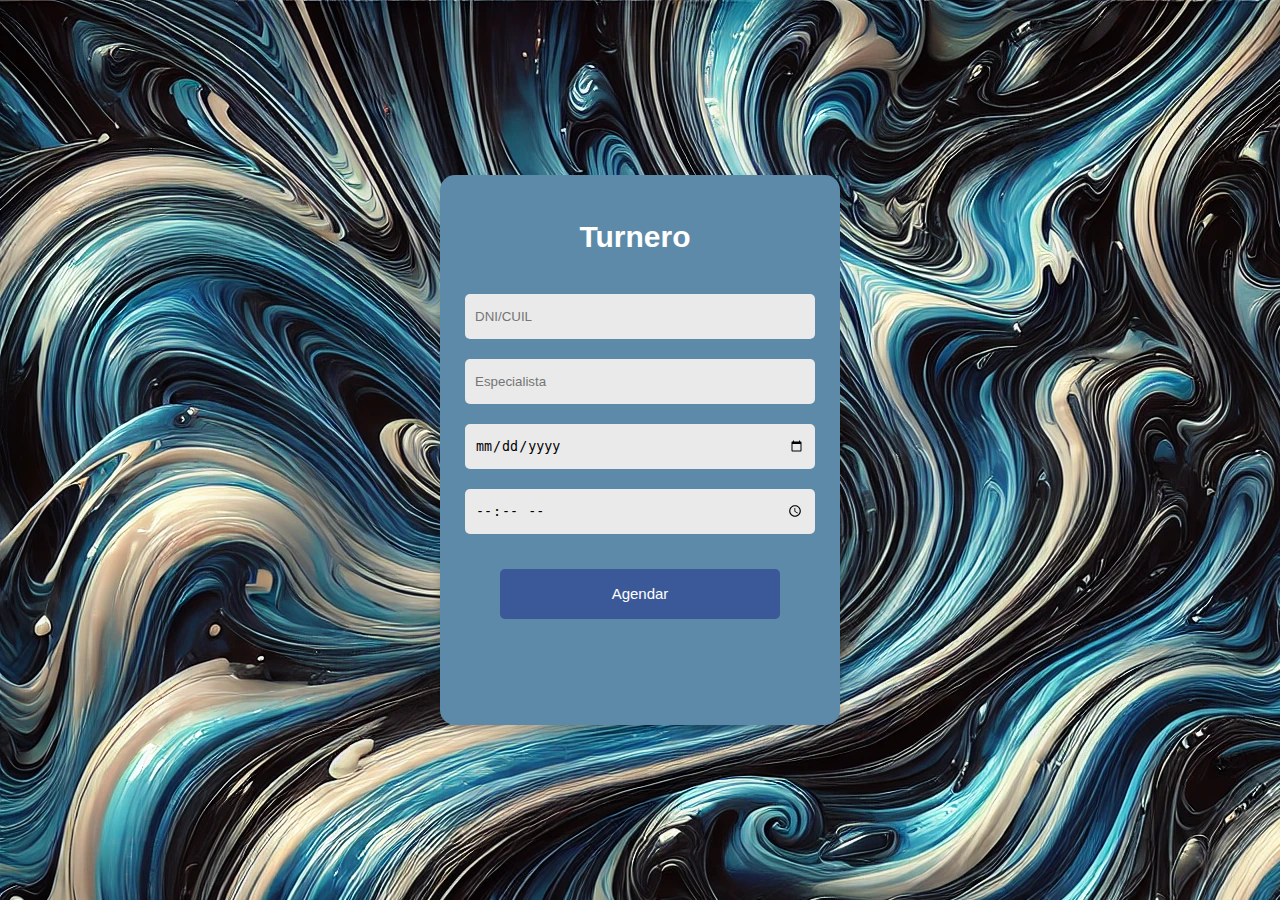
==== turnero.html @ 8926444a "lolo" ====
<!DOCTYPE html>
<html lang="es">
<head>
    <meta charset="UTF-8">
    <meta name="viewport" content="width=device-width, initial-scale=1.0">
    <title>Turnero</title>
    <link rel="stylesheet" href="Styles\styles.css">
</head>
<body>
    <header>

    </header>

    <main>
        <div class="turnero-box">
            <h2>Turnero</h2>
            <input type="text" placeholder="DNI/CUIL" required>
            <input type="text" placeholder="Especialista" required>
            <input type="date" placeholder="Fecha" required>
            <input type="time" placeholder="Hora" required>
            <button>Agendar</button>
        </div>
    </main>

    <footer>

    </footer>

    <script src="script.js"></script>
</body>
</html>
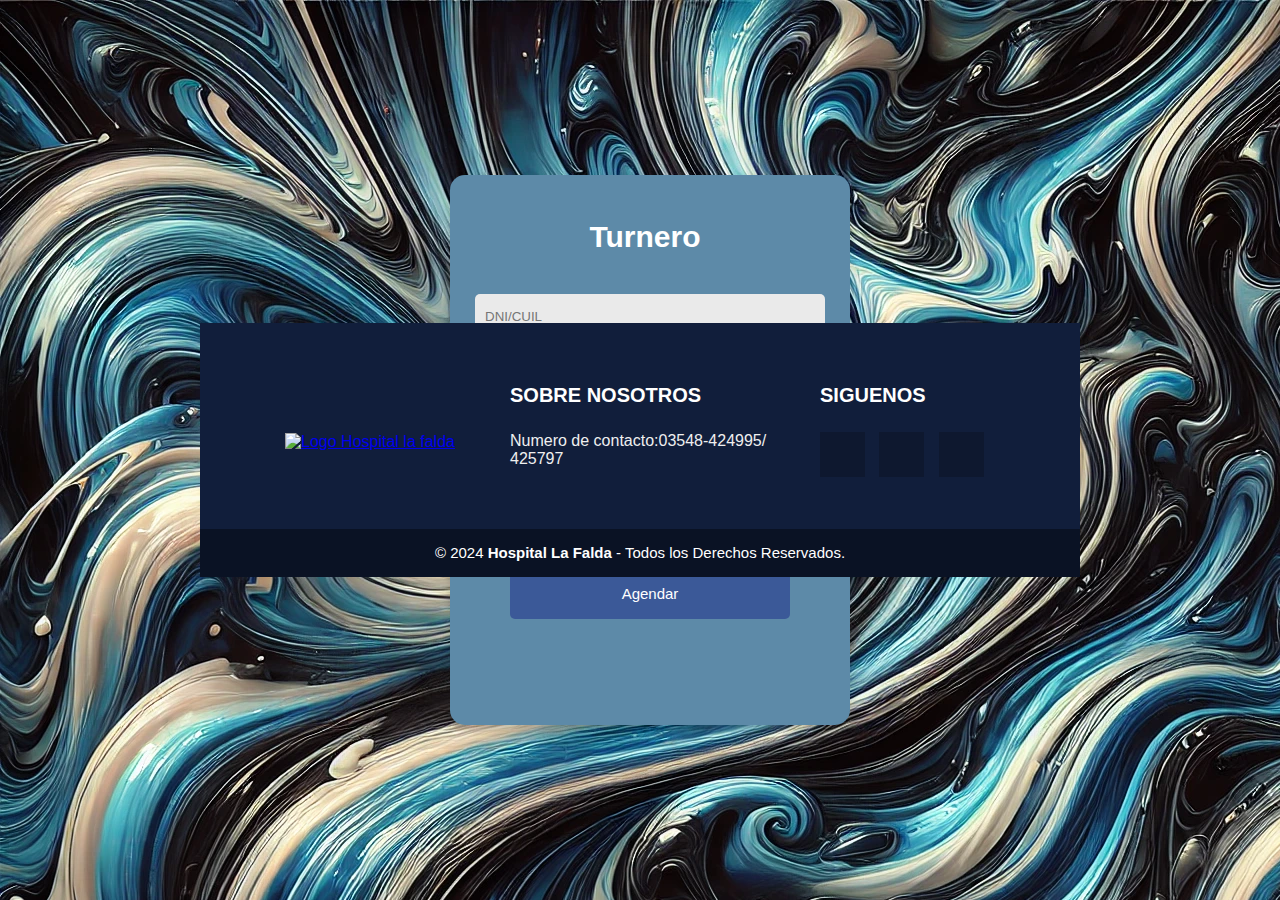
==== commit a0e20cae: "e" ====
--- a/turnero.html
+++ b/turnero.html
@@ -6,10 +6,11 @@
     <meta name="viewport" content="width=device-width, initial-scale=1.0">
     <title>Turnero</title>
     <link rel="stylesheet" href="Styles\styles.css">
+    <link rel="stylesheet" href="Styles\footer.css">
 </head>
 <body>
     <header>
-
+      
     </header>
 
     <main>
@@ -23,8 +24,33 @@
         </div>
     </main>
 
-    <footer>
-
+    <footer class="pie-pagina">
+        <div class="grupo-1">
+            <div class="box">
+                <figure>
+                    <a href="#">
+                        <img src="img/LogoLafalda.png" alt="Logo Hospital la falda">
+                    </a>
+                </figure>
+            </div>
+            <div class="box">
+                <h2>SOBRE NOSOTROS</h2>
+                <p>Numero de contacto:03548-424995/ 425797</p>
+                <p></p>
+            </div>
+            <div class="box">
+                <h2>SIGUENOS</h2>
+                <div class="red-social">
+                    <a href="https://m.facebook.com/profile.php?id=139734213332828" class="fa fa-facebook" aria-hidden="true"></a>
+                    <a href="#" class="fa fa-instagram"></a>
+                    <a href="#" class="fa fa-twitter"></a>
+             
+                </div>
+            </div>
+        </div>
+        <div class="grupo-2">
+            <small>&copy; 2024 <b>Hospital La Falda</b> - Todos los Derechos Reservados.</small>
+        </div>
     </footer>
 
     <script src="script.js"></script>
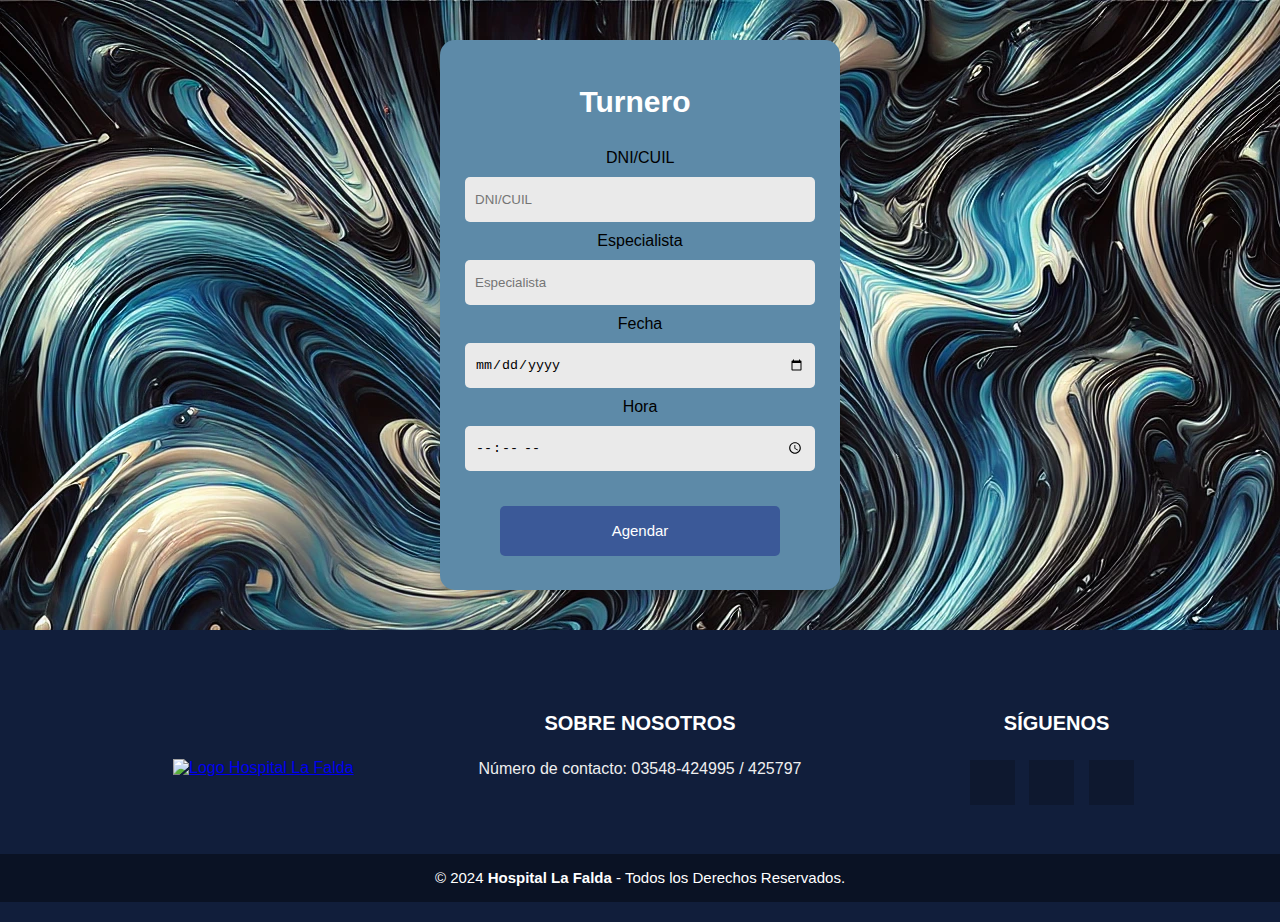
==== commit e889bcb7: "mateo se la come duro le gusta la lechita" ====
--- a/turnero.html
+++ b/turnero.html
@@ -1,57 +1,66 @@
-
 <!DOCTYPE html>
 <html lang="es">
 <head>
     <meta charset="UTF-8">
     <meta name="viewport" content="width=device-width, initial-scale=1.0">
     <title>Turnero</title>
-    <link rel="stylesheet" href="Styles\styles.css">
-    <link rel="stylesheet" href="Styles\footer.css">
+    <link rel="stylesheet" href="Styles/styles.css">
+    <link rel="stylesheet" href="Styles/footer.css">
 </head>
 <body>
     <header>
-      
+        <!-- Aquí podrías agregar el contenido del encabezado -->
     </header>
 
     <main>
-        <div class="turnero-box">
-            <h2>Turnero</h2>
-            <input type="text" placeholder="DNI/CUIL" required>
-            <input type="text" placeholder="Especialista" required>
-            <input type="date" placeholder="Fecha" required>
-            <input type="time" placeholder="Hora" required>
-            <button>Agendar</button>
-        </div>
+        <center>
+            <div class="turnero-box">
+                <h2>Turnero</h2>
+                <form>
+                    <label for="dni">DNI/CUIL</label>
+                    <input type="text" id="dni" name="dni" placeholder="DNI/CUIL" required>
+                    
+                    <label for="especialista">Especialista</label>
+                    <input type="text" id="especialista" name="especialista" placeholder="Especialista" required>
+                    
+                    <label for="fecha">Fecha</label>
+                    <input type="date" id="fecha" name="fecha" required>
+                    
+                    <label for="hora">Hora</label>
+                    <input type="time" id="hora" name="hora" required>
+                    
+                    <button type="submit">Agendar</button>
+                </form>
+            </div>
+        </center>
     </main>
 
-    <footer class="pie-pagina">
-        <div class="grupo-1">
-            <div class="box">
-                <figure>
-                    <a href="#">
-                        <img src="img/LogoLafalda.png" alt="Logo Hospital la falda">
-                    </a>
-                </figure>
-            </div>
-            <div class="box">
-                <h2>SOBRE NOSOTROS</h2>
-                <p>Numero de contacto:03548-424995/ 425797</p>
-                <p></p>
-            </div>
-            <div class="box">
-                <h2>SIGUENOS</h2>
-                <div class="red-social">
-                    <a href="https://m.facebook.com/profile.php?id=139734213332828" class="fa fa-facebook" aria-hidden="true"></a>
-                    <a href="#" class="fa fa-instagram"></a>
-                    <a href="#" class="fa fa-twitter"></a>
-             
+        <footer class="pie-pagina">
+            <div class="grupo-1">
+                <div class="box">
+                    <figure>
+                        <a href="#">
+                            <img src="img/LogoLafalda.png" alt="Logo Hospital La Falda">
+                        </a>
+                    </figure>
+                </div>
+                <div class="box">
+                    <h2>SOBRE NOSOTROS</h2>
+                    <p>Número de contacto: 03548-424995 / 425797</p>
+                </div>
+                <div class="box">
+                    <h2>SÍGUENOS</h2>
+                    <div class="red-social">
+                        <a href="https://m.facebook.com/profile.php?id=139734213332828" class="fa fa-facebook" aria-hidden="true"></a>
+                        <a href="#" class="fa fa-instagram"></a>
+                        <a href="#" class="fa fa-twitter"></a>
+                    </div>
                 </div>
             </div>
-        </div>
-        <div class="grupo-2">
-            <small>&copy; 2024 <b>Hospital La Falda</b> - Todos los Derechos Reservados.</small>
-        </div>
-    </footer>
+            <div class="grupo-2">
+                <small>&copy; 2024 <b>Hospital La Falda</b> - Todos los Derechos Reservados.</small>
+            </div>
+        </footer>
 
     <script src="script.js"></script>
 </body>
--- a/Styles/styles.css
+++ b/Styles/styles.css
@@ -0,0 +1,79 @@
+
+body {
+    
+    margin: 0;
+    font-family: Arial, sans-serif;
+    display: flex;
+    justify-content: center;
+    align-items: center;
+    height: 100vh;
+    background-color: #f3f3f3;
+    background-image: url(../fondito.webp);
+    height: 100%;
+    margin: 0;
+    display: flex;
+    flex-direction: column;
+}
+main {
+    flex-grow: 1;
+}
+.turnero-box {
+    position: relative;
+    left: 0px;
+    background-color: #5d8aa8;
+    padding: 25px;
+    border-radius: 15px;
+    box-shadow: 0 4px 8px rgba(0, 0, 0, 0.2);
+    width: 350px;
+    height: 500px;
+    text-align: center;
+    align-items: center;
+    margin: 40px;
+}
+h2 {
+    font-size: 30px;
+
+
+}
+.turnero-box h2 {
+    position: relative;
+    top: -5px;
+    left: -5px;
+    font-weight: 40px;
+    color: white;
+}
+
+.turnero-box input {
+    width: 330px;
+    height: 25px;
+    padding: 10px;
+    margin: 10px 0;
+    border: none;
+    border-radius: 5px;
+}
+
+.turnero-box input[type="text"], .turnero-box input[type="date"], .turnero-box input[type="time"] {
+    background-color: #eaeaea;
+    
+}
+
+.turnero-box button {
+    position: relative;
+    top: 25px;
+    background-color: #3b5998;
+    color: white;
+    padding: 10px;
+    width: 280px;
+    height: 50px;
+    border: none;
+    border-radius: 5px;
+    cursor: pointer;
+    transition: background-color 0.3s;
+    font-size: 15px;
+}
+
+.turnero-box button:hover {
+    background-color: #2d4373;
+}
+
+
--- a/Styles/footer.css
+++ b/Styles/footer.css
@@ -0,0 +1,79 @@
+@import url('https://fonts.googleapis.com/css2?family=Open+Sans:wght@400;700&display=swap');
+
+footer {
+    position: relative;
+    width: 900px;
+    left: 0px;
+    background-color: #f8f9fa; /* Color de fondo del footer */
+    padding: 20px 0;
+    text-align: center;
+    width: 100%;
+    position: relative; /* Para evitar superposición */
+    bottom: 0; /* Siempre pegado al final */
+
+}
+/*:::::Pie de Pagina*/
+.pie-pagina{
+    width: 100%;
+    background-color: #111e3b;
+}
+.pie-pagina .grupo-1{
+    width: 100%;
+    max-width: 1200px;
+    margin: auto;
+    display:grid;
+    grid-template-columns: repeat(3, 1fr);
+    grid-gap:50px;
+    padding: 45px 0px;
+}
+.pie-pagina .grupo-1 .box figure{
+    width: 100%;
+    height: 100%;
+    display: flex;
+    justify-content: center;
+    align-items: center;
+}
+.pie-pagina .grupo-1 .box figure img{
+    width: 250px;
+}
+.pie-pagina .grupo-1 .box h2{
+    color: #fff;
+    margin-bottom: 25px;
+    font-size: 20px;
+}
+.pie-pagina .grupo-1 .box p{
+    color: #efefef;
+    margin-bottom: 10px;
+}
+.pie-pagina .grupo-1 .red-social a{
+    display: inline-block;
+    text-decoration: none;
+    width: 45px;
+    height: 45px;
+    line-height: 45px;
+    color: #fff;
+    margin-right: 10px;
+    background-color: #0e182f;
+    text-align: center;
+    transition: all 300ms ease;
+}
+.pie-pagina .grupo-1 .red-social a:hover{
+    color: rgb(2, 13, 62);
+}
+.pie-pagina .grupo-2{
+    background-color:#0a1224;
+    padding: 15px 10px;
+    text-align: center;
+    color: #fff;
+}
+.pie-pagina .grupo-2 small{
+    font-size: 15px;
+}
+@media screen and (max-width:800px){
+    .pie-pagina .grupo-1{
+        width: 90%;
+        grid-template-columns: repeat(1, 1fr);
+        grid-gap:30px;
+        padding: 35px 0px;
+    }
+}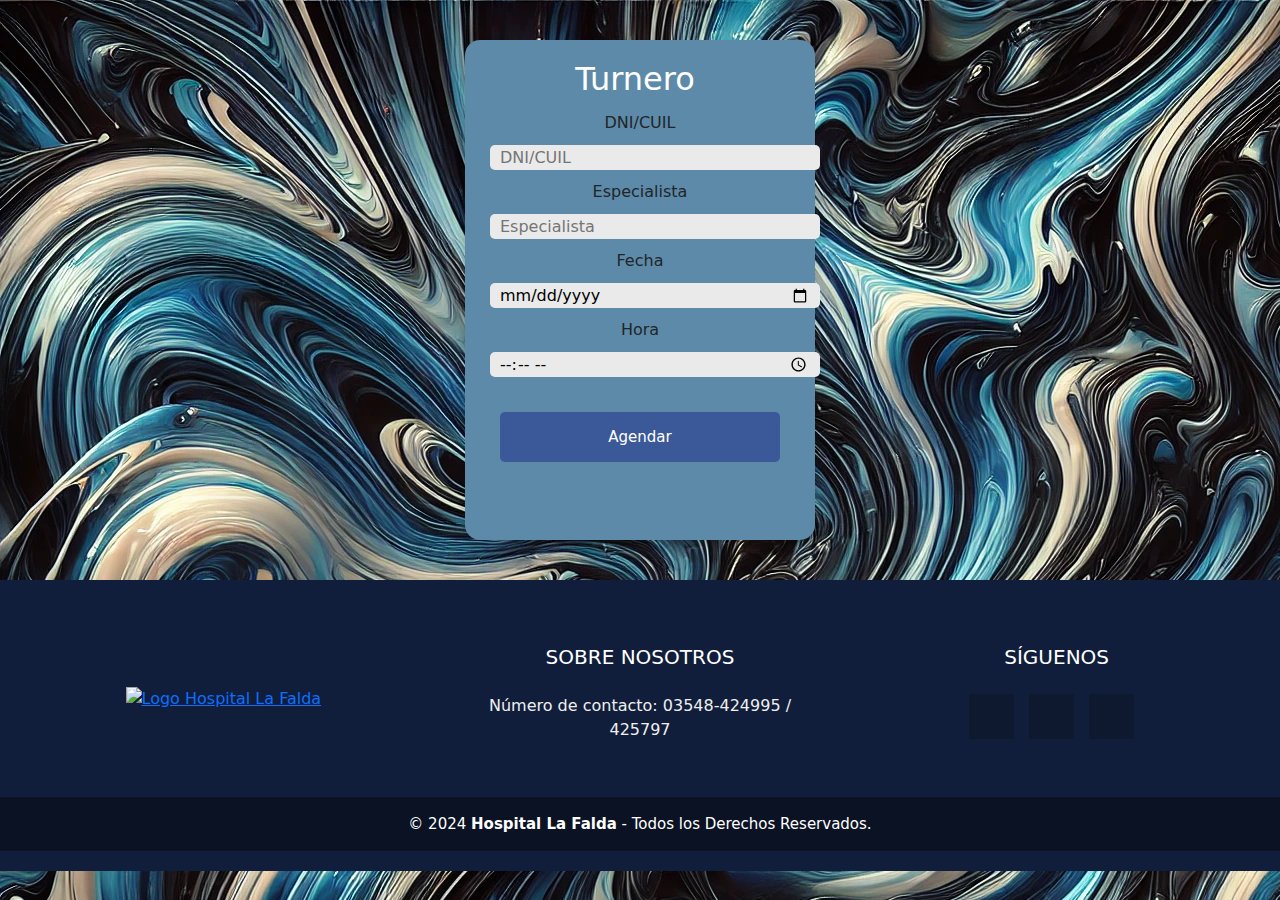
==== commit b09244e9: "mateo se la come parte 2" ====
--- a/turnero.html
+++ b/turnero.html
@@ -6,6 +6,10 @@
     <title>Turnero</title>
     <link rel="stylesheet" href="Styles/styles.css">
     <link rel="stylesheet" href="Styles/footer.css">
+    <link href="https://cdn.jsdelivr.net/npm/bootstrap@5.3.3/dist/css/bootstrap.min.css" rel="stylesheet">
+    <link href="https://getbootstrap.com/docs/5.3/assets/css/docs.css" rel="stylesheet">
+    <script src="https://kit.fontawesome.com/eb496ab1a0.js" crossorigin="anonymous"></script>
+    <script src="https://cdn.jsdelivr.net/npm/bootstrap@5.3.3/dist/js/bootstrap.bundle.min.js"></script>
 </head>
 <body>
     <header>
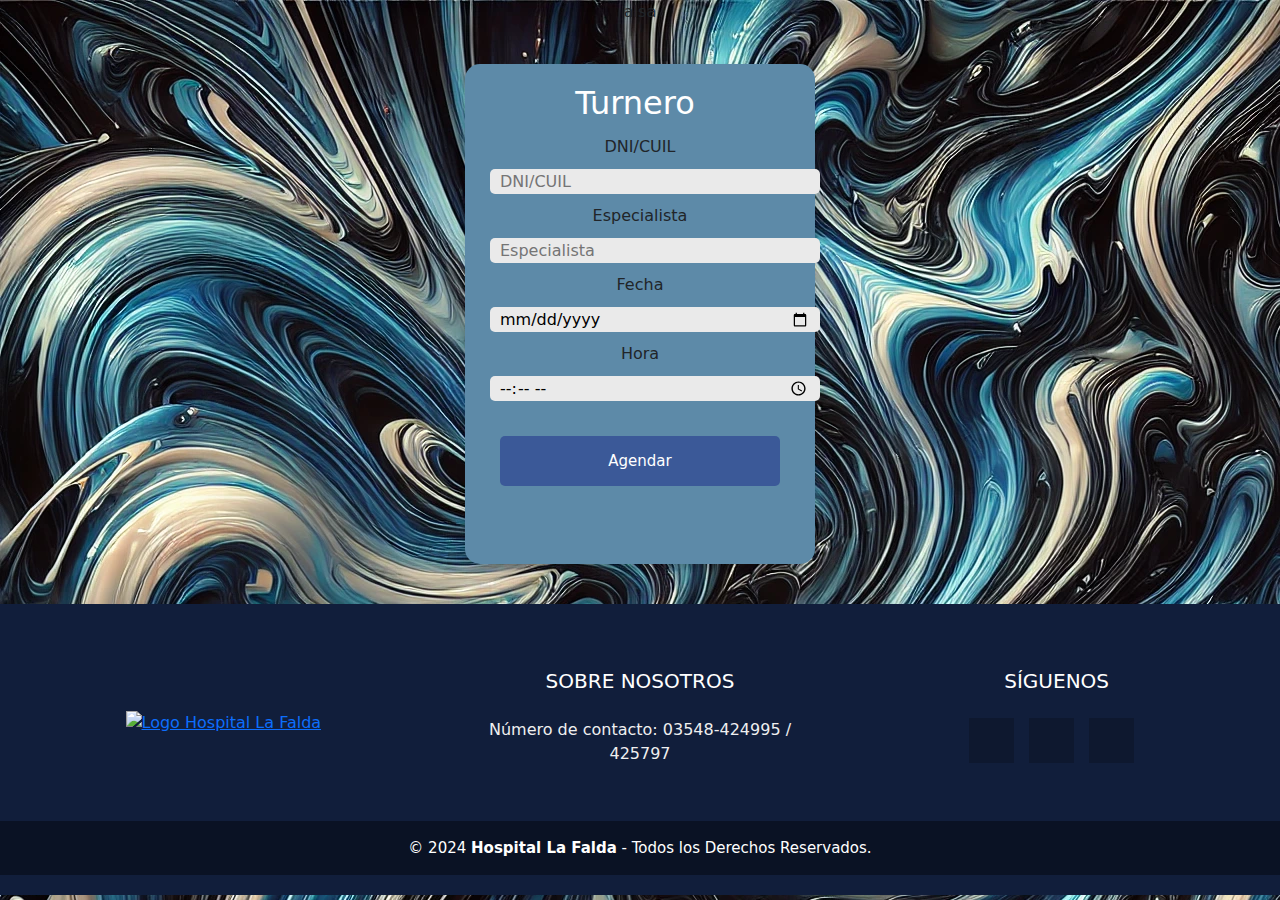
==== commit 859e2bd0: "sa" ====
--- a/turnero.html
+++ b/turnero.html
@@ -18,6 +18,7 @@
 
     <main>
         <center>
+            <p>alsa</p>
             <div class="turnero-box">
                 <h2>Turnero</h2>
                 <form>
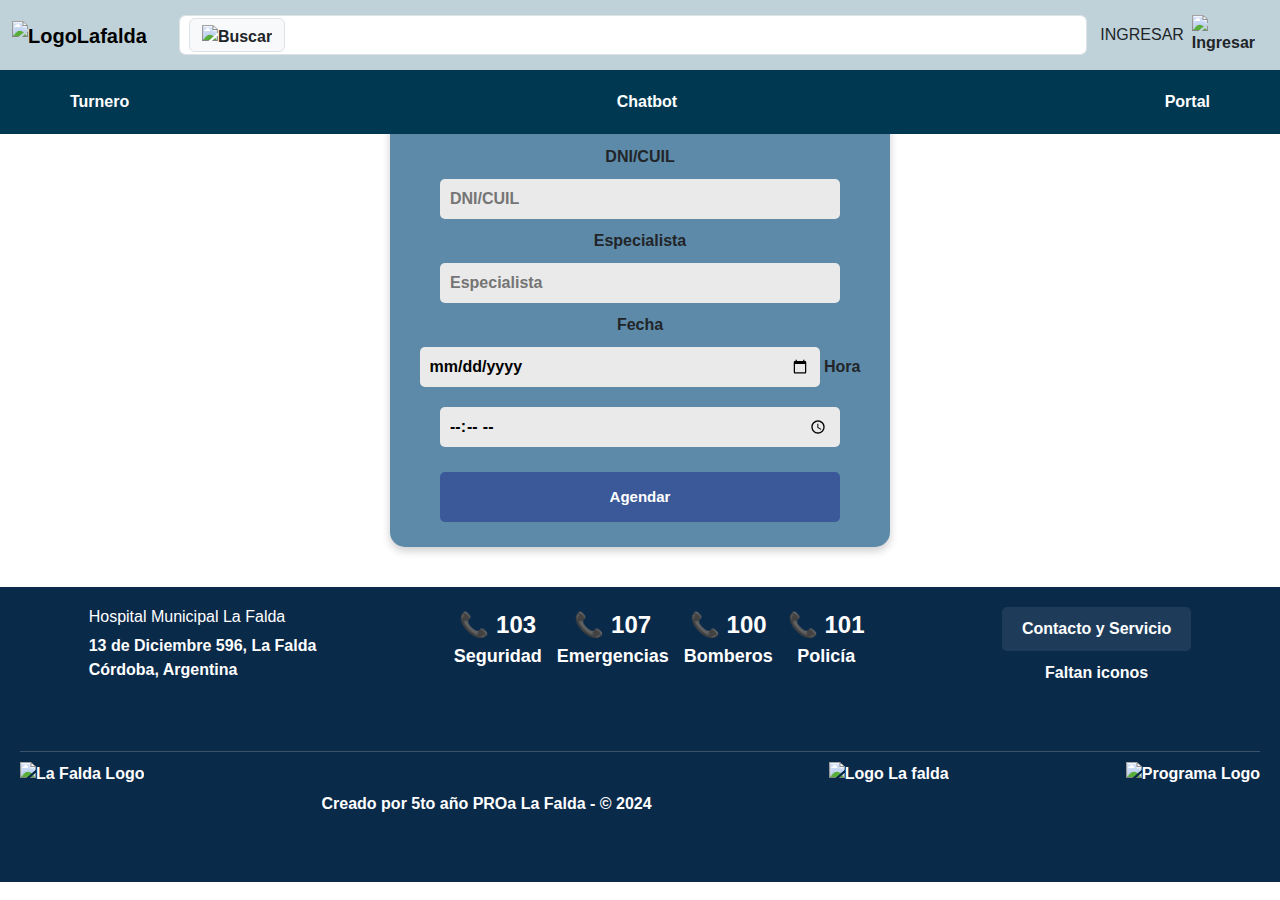
==== commit f157bb8f: "." ====
--- a/turnero.html
+++ b/turnero.html
@@ -6,6 +6,7 @@
     <title>Turnero</title>
     <link rel="stylesheet" href="Styles/styles.css">
     <link rel="stylesheet" href="Styles/footer.css">
+    <link rel="stylesheet" href="Styles/header.css">
     <link href="https://cdn.jsdelivr.net/npm/bootstrap@5.3.3/dist/css/bootstrap.min.css" rel="stylesheet">
     <link href="https://getbootstrap.com/docs/5.3/assets/css/docs.css" rel="stylesheet">
     <script src="https://kit.fontawesome.com/eb496ab1a0.js" crossorigin="anonymous"></script>
@@ -13,7 +14,48 @@
 </head>
 <body>
     <header>
-        <!-- Aquí podrías agregar el contenido del encabezado -->
+        <nav class="navbar navbar-expand-lg custom-navbar">
+            <div class="container-fluid">
+                <a href="index.html" class="navbar-brand">
+                    <img src="Img/Header/LogoHospital.png" alt="LogoLafalda">
+                </a>
+                <button class="navbar-toggler" type="button" data-bs-toggle="collapse" data-bs-target="#navbarSupportedContent" aria-controls="navbarSupportedContent" aria-expanded="false" aria-label="Toggle navigation">
+                    <span class="navbar-toggler-icon"></span>
+                </button>
+                <div class="collapse navbar-collapse" id="navbarSupportedContent">
+                    <ul class="navbar-nav me-auto mb-2 mb-lg-0">
+                        <li class="nav-item">
+                            <a class="nav-link disabled" aria-disabled="true"></a>
+                        </li>
+                    </ul>
+                    <form class="d-flex mx-auto search-form" role="search">
+                        <div class="input-group">
+                            <div class="relative-container">
+                                <input class="form-control search-input" type="search" placeholder="Buscar..." aria-label="Buscar">
+                                <span class="input-group-text">
+                                    <img src="Img/Header/Lupita.png" alt="Buscar" height="20px">
+                                </span>
+                            </div>
+                        </div>
+                    </form>
+                    <ul class="navbar-nav">
+                        <li class="nav-item">
+                            <a class="btn btn-transparent d-flex align-items-center" href="login.html">
+                                INGRESAR
+                                <img src="Img/Header/Usuario.png" alt="Ingresar" height="20px" class="ms-2">
+                            </a>
+                        </li>
+                    </ul>
+                </div>
+            </div>
+        </nav>
+        
+        <!-- Botones separados debajo del nav -->
+        <div class="BotonesNavbar">
+            <button><a href="">Turnero</a></button>
+            <button><a href="">Chatbot</a></button>
+            <button><a href="">Portal</a></button>
+        </div>
     </header>
 
     <main>
@@ -40,32 +82,48 @@
         </center>
     </main>
 
-        <footer class="pie-pagina">
-            <div class="grupo-1">
-                <div class="box">
-                    <figure>
-                        <a href="#">
-                            <img src="img/LogoLafalda.png" alt="Logo Hospital La Falda">
-                        </a>
-                    </figure>
-                </div>
-                <div class="box">
-                    <h2>SOBRE NOSOTROS</h2>
-                    <p>Número de contacto: 03548-424995 / 425797</p>
-                </div>
-                <div class="box">
-                    <h2>SÍGUENOS</h2>
-                    <div class="red-social">
-                        <a href="https://m.facebook.com/profile.php?id=139734213332828" class="fa fa-facebook" aria-hidden="true"></a>
-                        <a href="#" class="fa fa-instagram"></a>
-                        <a href="#" class="fa fa-twitter"></a>
-                    </div>
-                </div>
+    <footer><!-- Digamos que este footer ya esta bastante bien :)-->
+        <div class="footer-contact">
+            <h1 id="TituloFooter">Hospital Municipal La Falda</h1>
+            <p>13 de Diciembre 596, La Falda<br>Córdoba, Argentina</p>
+        </div>
+    
+        <div class="footer-numbers">
+            <div class="number">
+                <span>📞 103</span>
+                <p>Seguridad</p>
             </div>
-            <div class="grupo-2">
-                <small>&copy; 2024 <b>Hospital La Falda</b> - Todos los Derechos Reservados.</small>
+            <div class="number">
+                <span>📞 107</span>
+                <p>Emergencias</p>
             </div>
-        </footer>
+            <div class="number">
+                <span>📞 100</span>
+                <p>Bomberos</p>
+            </div>
+            <div class="number">
+                <span>📞 101</span>
+                <p>Policía</p>
+            </div>
+        </div>
+    
+        <div class="footer-contact-button">
+            <button>Contacto y Servicio</button>
+            <div class="social-icons">
+                <p>Faltan iconos</p>
+                <a href="#"><i class="fab fa-facebook"></i></a>
+                <a href="#"><i class="fab fa-twitter"></i></a>
+                <a href="#"><i class="fab fa-instagram"></i></a>
+            </div>
+        </div>
+    
+        <div class="footer-bottom">
+            <img src="Img/Footer/LogoJefaturaGabinete.png" alt="La Falda Logo">
+            <p>Creado por 5to año PROa La Falda - © 2024</p>
+            <img src="Img/Footer/LOGO-LA-FALDA.png" alt="Logo La falda">
+            <img src="Img/info General/logo proa.png" alt="Programa Logo">
+        </div>
+    </footer>
 
     <script src="script.js"></script>
 </body>
--- a/Styles/styles.css
+++ b/Styles/styles.css
@@ -1,79 +1,91 @@
-
 body {
-    
     margin: 0;
     font-family: Arial, sans-serif;
     display: flex;
     justify-content: center;
     align-items: center;
-    height: 100vh;
     background-color: #f3f3f3;
-    background-image: url(../fondito.webp);
     height: 100%;
-    margin: 0;
-    display: flex;
     flex-direction: column;
 }
+
 main {
-    flex-grow: 1;
+    width: 100%;
+    display: flex;
+    justify-content: center;
+    align-items: center;
+    padding: 20px;
 }
+
 .turnero-box {
-    position: relative;
-    left: 0px;
     background-color: #5d8aa8;
     padding: 25px;
     border-radius: 15px;
     box-shadow: 0 4px 8px rgba(0, 0, 0, 0.2);
-    width: 350px;
-    height: 500px;
+    width: 100%;
+    max-width: 500px; /* Ancho máximo para grandes pantallas */
     text-align: center;
-    align-items: center;
-    margin: 40px;
+    margin: 20px;
 }
-h2 {
+
+.turnero-box h2 {
     font-size: 30px;
-
-
-}
-.turnero-box h2 {
-    position: relative;
-    top: -5px;
-    left: -5px;
-    font-weight: 40px;
     color: white;
+    margin-bottom: 20px;
 }
 
 .turnero-box input {
-    width: 330px;
-    height: 25px;
+    width: 100%;
+    max-width: 400px;
+    height: 40px;
     padding: 10px;
     margin: 10px 0;
     border: none;
     border-radius: 5px;
-}
-
-.turnero-box input[type="text"], .turnero-box input[type="date"], .turnero-box input[type="time"] {
     background-color: #eaeaea;
-    
 }
 
 .turnero-box button {
-    position: relative;
-    top: 25px;
     background-color: #3b5998;
     color: white;
     padding: 10px;
-    width: 280px;
+    width: 100%;
+    max-width: 400px;
     height: 50px;
     border: none;
     border-radius: 5px;
     cursor: pointer;
     transition: background-color 0.3s;
     font-size: 15px;
+    margin-top: 15px;
 }
 
 .turnero-box button:hover {
     background-color: #2d4373;
 }
 
+/* Responsive Design para pantallas pequeñas */
+@media (max-width: 768px) {
+    .turnero-box {
+        width: 90%;
+    }
 
+    .turnero-box h2 {
+        font-size: 24px;
+    }
+
+    .turnero-box input, .turnero-box button {
+        width: 100%;
+    }
+}
+
+@media (max-width: 480px) {
+    .turnero-box {
+        width: 100%;
+        padding: 20px;
+    }
+
+    .turnero-box h2 {
+        font-size: 20px;
+    }
+}
--- a/Styles/footer.css
+++ b/Styles/footer.css
@@ -1,79 +1,70 @@
-@import url('https://fonts.googleapis.com/css2?family=Open+Sans:wght@400;700&display=swap');
+footer {
+    background-color: #0A2A4A;
+    color: white;
+    padding: 20px;
+    text-align: center;
+    display: flex;
+    flex-wrap: wrap;
+    justify-content: space-around;
+}
 
-footer {
-    position: relative;
-    width: 900px;
-    left: 0px;
-    background-color: #f8f9fa; /* Color de fondo del footer */
-    padding: 20px 0;
+#TituloFooter   {
+    font-size: 100%;
+}
+.footer-contact {
+    text-align: left;
+    max-width: 300px;
+}
+
+.footer-numbers {
+    display: flex;
+    gap: 15px;
+    justify-content: center;
+}
+
+.number {
     text-align: center;
-    width: 100%;
-    position: relative; /* Para evitar superposición */
-    bottom: 0; /* Siempre pegado al final */
+    font-size: 18px;
+}
 
+.number span {
+    font-size: 24px;
+    font-weight: bold;
 }
-/*:::::Pie de Pagina*/
-.pie-pagina{
-    width: 100%;
-    background-color: #111e3b;
-}
-.pie-pagina .grupo-1{
-    width: 100%;
-    max-width: 1200px;
-    margin: auto;
-    display:grid;
-    grid-template-columns: repeat(3, 1fr);
-    grid-gap:50px;
-    padding: 45px 0px;
-}
-.pie-pagina .grupo-1 .box figure{
-    width: 100%;
-    height: 100%;
+
+.footer-contact-button {
     display: flex;
-    justify-content: center;
+    flex-direction: column;
     align-items: center;
 }
-.pie-pagina .grupo-1 .box figure img{
-    width: 250px;
+
+.footer-contact-button button {
+    background-color: #1E3B5A;
+    color: white;
+    padding: 10px 20px;
+    border: none;
+    border-radius: 5px;
+    cursor: pointer;
+    margin-bottom: 10px;
 }
-.pie-pagina .grupo-1 .box h2{
-    color: #fff;
-    margin-bottom: 25px;
+
+.footer-contact-button .social-icons a {
+    color: white;
+    margin: 0 10px;
     font-size: 20px;
 }
-.pie-pagina .grupo-1 .box p{
-    color: #efefef;
-    margin-bottom: 10px;
+
+.footer-bottom {
+    display: flex;
+    justify-content: space-between;
+    align-items: center;
+    flex-wrap: wrap;
+    margin-top: 20px;
+    width: 100%;
+    border-top: 1px solid rgba(255, 255, 255, 0.2);
+    padding-top: 10px;
 }
-.pie-pagina .grupo-1 .red-social a{
-    display: inline-block;
-    text-decoration: none;
-    width: 45px;
-    height: 45px;
-    line-height: 45px;
-    color: #fff;
-    margin-right: 10px;
-    background-color: #0e182f;
-    text-align: center;
-    transition: all 300ms ease;
+
+.footer-bottom img {
+    height: 100px;
 }
-.pie-pagina .grupo-1 .red-social a:hover{
-    color: rgb(2, 13, 62);
-}
-.pie-pagina .grupo-2{
-    background-color:#0a1224;
-    padding: 15px 10px;
-    text-align: center;
-    color: #fff;
-}
-.pie-pagina .grupo-2 small{
-    font-size: 15px;
-}
-@media screen and (max-width:800px){
-    .pie-pagina .grupo-1{
-        width: 90%;
-        grid-template-columns: repeat(1, 1fr);
-        grid-gap:30px;
-        padding: 35px 0px;
-    }
-}--- a/Styles/header.css
+++ b/Styles/header.css
@@ -0,0 +1,146 @@
+*   {
+    font-family: "Poppins", sans-serif;
+    font-weight: 700;
+    font-style: normal;
+}
+
+header  {
+    top: 0;
+    position: fixed;
+    width: 100%;
+    z-index: 3;
+    
+}
+.custom-navbar {
+    background-color: #bfd2d9; /* Color del header */
+}
+
+.navbar-toggler {
+    border: none;
+    background: none;
+}
+Pagina\Img\Header\IconoMenu.png
+.navbar-toggler-icon {
+    background-image: url('Pagina\Img\Header\IconoMenu.png');
+    background-size: contain;
+    background-repeat: no-repeat;
+    width: 30px;
+    height: 30px;
+}
+
+.navbar-brand img {
+    height: 80px;
+}
+
+.search-form {
+    width: 100%;
+    display: flex;
+    justify-content: center;
+    flex-wrap: nowrap; /* Evita que los elementos se muevan a la siguiente línea */
+}
+
+.input-group {
+    display: flex;
+    align-items: center; /* Alinea verticalmente los elementos dentro del input-group */
+    width: 70%;
+    overflow: visible;
+    border-radius: 20px;
+    flex-wrap: nowrap; /* Evita que los elementos se muevan a la siguiente línea */
+}
+
+.relative-container {
+    position: relative;
+    width: 100%;
+}
+
+.search-input {
+    padding-left: 40px; /* Ajusta según sea necesario */
+    border-radius: 20px;
+    border: 6px solid #094797;
+    height: 40px; /* Ajusta según sea necesario */
+}
+
+.input-group-text {
+    position: absolute;
+    left: 10px; /* Ajusta según sea necesario */
+    top: 50%;
+    transform: translateY(-50%);
+    background: transparent;
+    border: none;
+    z-index: 1;
+}
+
+.btn-transparent {
+    background: transparent;
+    border: none;
+    display: flex;
+    align-items: center;
+}
+
+.btn-transparent img {
+    height: 40px;
+    margin-left: 5px; /* Mueve la imagen a la derecha del texto */
+}
+/* Botones Navbar */
+.BotonesNavbar {
+    display: flex;
+    justify-content: space-between; /* Distribuir los botones uniformemente */
+    background-color: #003851; /* Color de fondo de la barra */
+    padding: 10px 50px; /* Ajusta el padding a tu gusto */
+}
+
+.BotonesNavbar button {
+    background-color: #003851; /* Color del botón */
+    color: white; /* Texto blanco */
+    border: none; /* Quita los bordes */
+    padding: 10px 20px; /* Ajusta el tamaño del botón */
+    cursor: pointer;
+    font-size: 16px; /* Tamaño de la fuente */
+}
+
+
+.BotonesNavbar a {
+    color: white; /* Mantén el texto del link blanco */
+    text-decoration: none; /* Quitar el subrayado del enlace */
+}
+
+.BotonesNavbar button a {
+    display: block;
+    width: 100%; /* Hacer que el link ocupe todo el botón */
+    height: 100%;
+    text-align: center; /* Centrar el texto en el botón */
+}
+
+
+@media (max-width: 992px) {
+    .search-form {
+        width: 100%;
+        margin-bottom: 1rem;
+        display: flex;
+        flex-wrap: nowrap; /* Asegura que los elementos se mantengan en una línea */
+    }
+
+    .navbar-collapse {
+        display: flex;
+        flex-direction: row; /* Cambia la dirección del contenido colapsado a una fila */
+        justify-content: space-between;
+        align-items: center;
+        flex-wrap: nowrap; /* Evita que los elementos se muevan a la siguiente línea */
+    }
+
+    .input-group {
+        width: 70%;
+        margin-bottom: 0;
+        flex-wrap: nowrap; /* Evita que los elementos se muevan a la siguiente línea */
+    }
+
+    .navbar-nav {
+        display: flex;
+        align-items: center;
+    }
+
+    .btn-transparent {
+        margin-bottom: 20px;
+        margin-left: 10px; /* Ajusta el espaciado en dispositivos pequeños */
+    }
+}
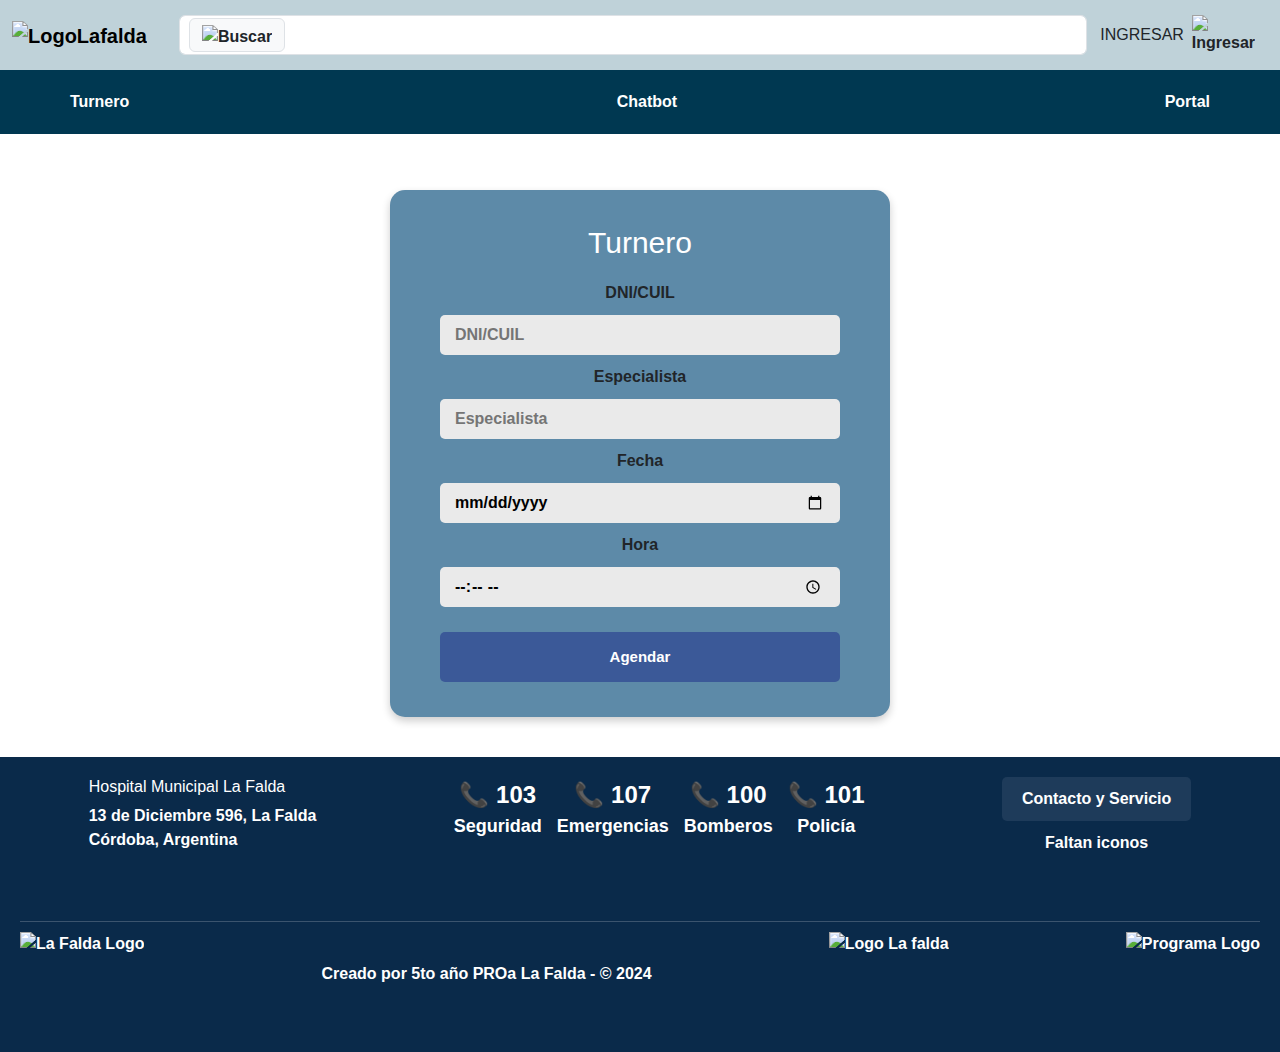
==== commit 387bf32c: "a" ====
--- a/turnero.html
+++ b/turnero.html
@@ -60,7 +60,6 @@
 
     <main>
         <center>
-            <p>alsa</p>
             <div class="turnero-box">
                 <h2>Turnero</h2>
                 <form>
--- a/Styles/styles.css
+++ b/Styles/styles.css
@@ -19,7 +19,7 @@
 
 .turnero-box {
     background-color: #5d8aa8;
-    padding: 25px;
+    padding: 35px;
     border-radius: 15px;
     box-shadow: 0 4px 8px rgba(0, 0, 0, 0.2);
     width: 100%;
@@ -38,7 +38,7 @@
     width: 100%;
     max-width: 400px;
     height: 40px;
-    padding: 10px;
+    padding: 15px;
     margin: 10px 0;
     border: none;
     border-radius: 5px;
@@ -89,3 +89,17 @@
         font-size: 20px;
     }
 }
+main {
+    width: 100%;
+    display: flex;
+    justify-content: center;
+    align-items: center;
+    padding: 20px;
+    margin-top: 150px; 
+}
+@media (max-width: 768px) {
+    main {
+        padding: 10px;
+        margin-top: 80px; 
+    }
+}
--- a/Styles/footer.css
+++ b/Styles/footer.css
@@ -1,4 +1,5 @@
 footer {
+    width: 100% ;
     background-color: #0A2A4A;
     color: white;
     padding: 20px;
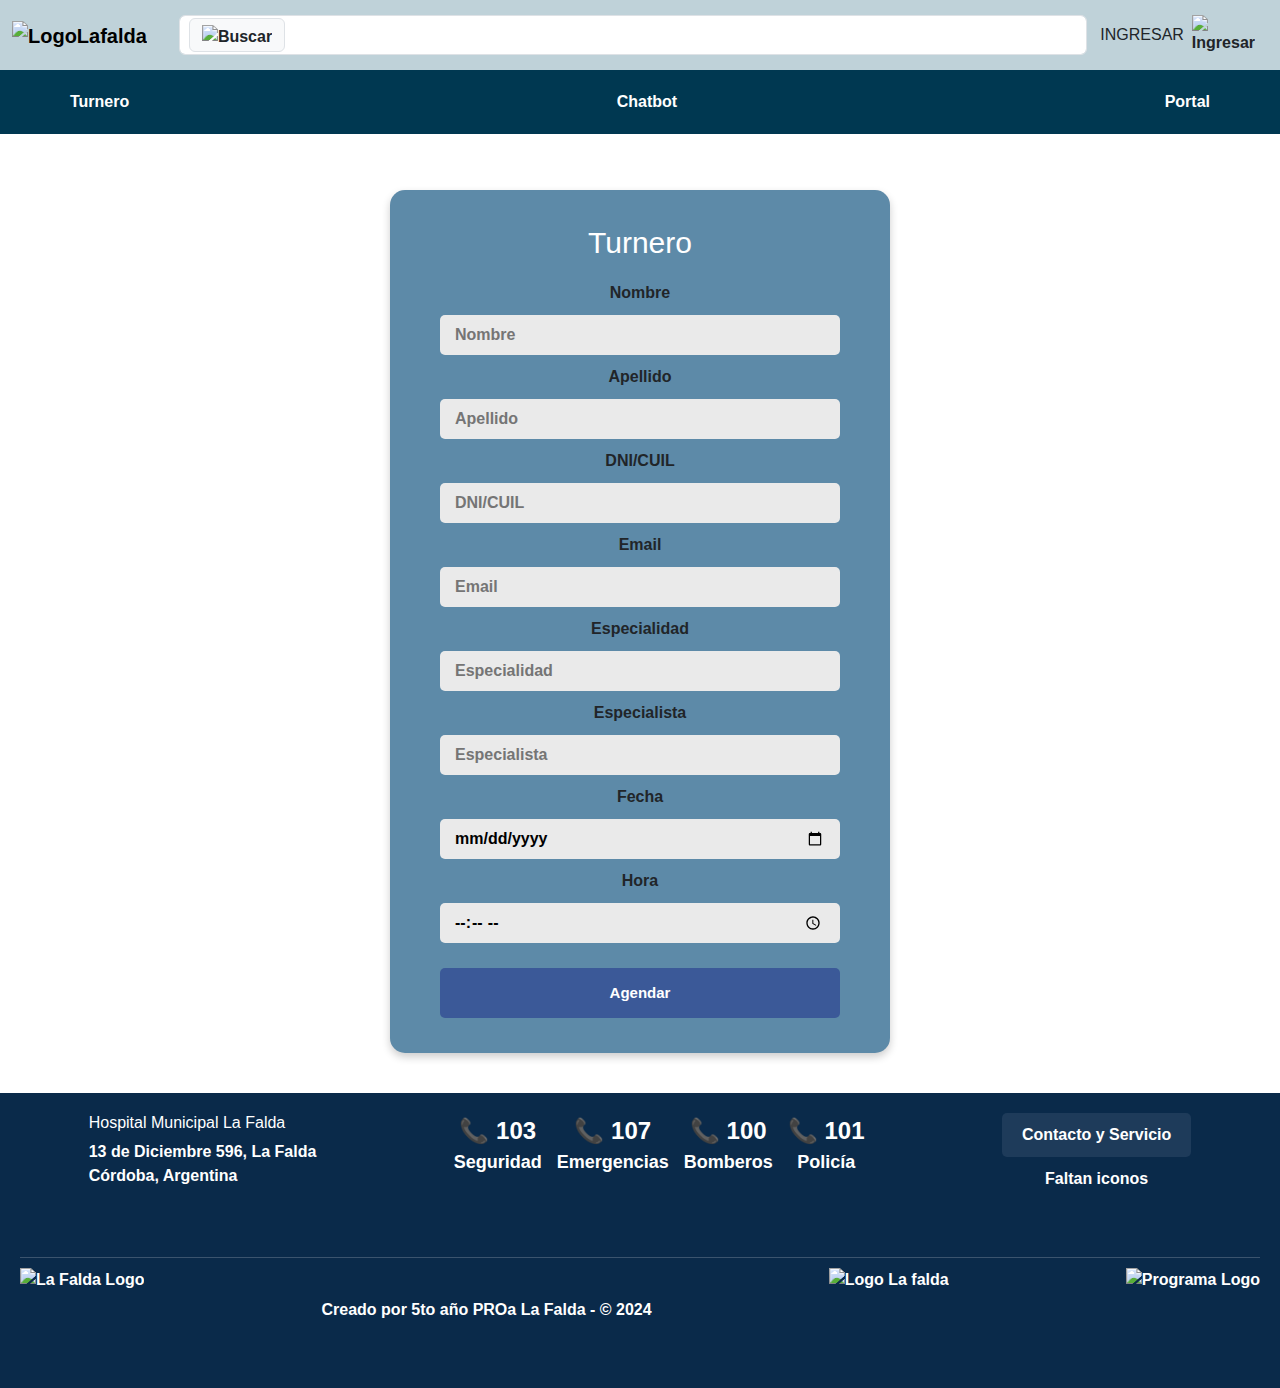
==== commit e962694b: "update" ====
--- a/turnero.html
+++ b/turnero.html
@@ -63,9 +63,22 @@
             <div class="turnero-box">
                 <h2>Turnero</h2>
                 <form>
+                    
+                    <label for="nombre">Nombre</label>
+                    <input type="text" id="nombre" name="nombre" placeholder="Nombre" required>
+
+                    <label for="apellido">Apellido</label>
+                    <input type="text" id="apellido" name="apellido" placeholder="Apellido" required>
+
                     <label for="dni">DNI/CUIL</label>
                     <input type="text" id="dni" name="dni" placeholder="DNI/CUIL" required>
-                    
+
+                    <label for="mail">Email</label>
+                    <input type="email" id="email" name="email" placeholder="Email" required>
+
+                    <label for="especialidad">Especialidad</label>
+                    <input type="text" id="especialidad" name="especialidad" placeholder="Especialidad" required>
+
                     <label for="especialista">Especialista</label>
                     <input type="text" id="especialista" name="especialista" placeholder="Especialista" required>
                     
